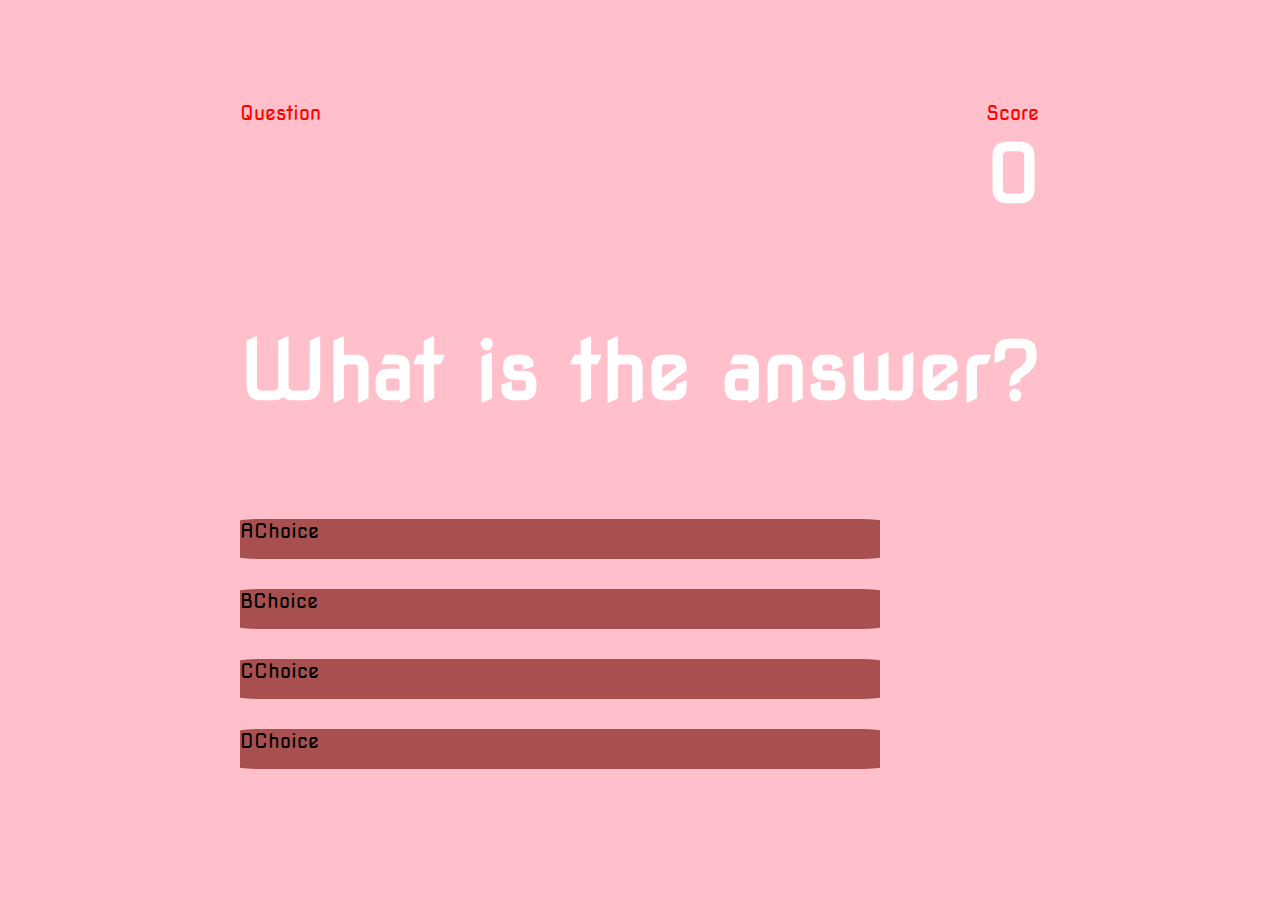
==== Project 2/game.html @ abcdfe27 "Added instructions to How to Play page" ====
<!DOCTYPE html>
<html lang="en">
<head>
    <meta charset="UTF-8">
    <!-- <meta http-equiv="X-UA-Compatible" content="IE=edge"> -->
    <meta name="viewport" content="width=device-width, initial-scale=1.0">
    <title>Game Page</title>
    <link rel="stylesheet" href="style.css">
    <link rel="stylesheet" href="game.css">
</head>
<body>
    <div class="container">
        <div id="game" class="justify-center flex-column">
            <div id="hud">
                <div class="hud-item">
                    <p id="progressText" class="hud-prefix">
                        Question
                    </p>
                    <div id="progressBar">
                        <div id="progressBarFull"></div>
                    </div>
                </div>
                <div class="hud-item">
                    <p class="hud-prefix">
                        Score
                    </p>
                    <h1 class="hud-main-text" id="score">
                        0
                    </h1>
                </div>
            </div>
             <h1 id="question">What is the answer?</h1>
                 <div class="choicecontainer">
                     <p class="choice-prefix">A</p>
                     <p class="choice-text" data-number="1">Choice</p>
                 </div>
                <div class="choicecontainer">
                    <p class="choice-prefix">B</p>
                    <p class="choice-text" data-number="2">Choice</p>
                </div>
                <div class="choicecontainer">
                    <p class="choice-prefix">C</p>
                    <p class="choice-text" data-number="3">Choice</p>
                </div>
                <div class="choicecontainer">
                    <p class="choice-prefix">D</p>
                    <p class="choice-text" data-number="4">Choice</p>
                </div>
        </div>
    </div>
    <script scr="game.js"></script>
</body>
</html>
---- Project 2/style.css ----
@import url("https://fonts.googleapis.com/css2?family=Nova+Square&display=swap");

html {
  background-color: black;
}

* {
  box-sizing: border-box;
  margin: 0;
  padding: 0;
  font-size: 20px;
  font-family: "Nova Square";
}

h1 {
  font-size: 80px;
  color: white;
  margin-bottom: 100px;
}

h2 {
  font-size: 40px;
  margin-bottom: 30px;
}

.container {
  width: 100vw;
  height: 100vh;
  display: flex;
  justify-content: center;
  align-items: center;
  max-width: 80rem;
  margin: 0 auto;
}

.flex-column {
  display: flex;
  flex-direction: column;
}

.flex-center {
  justify-content: center;
  align-items: center;
}

.justify-center {
  justify-content: center;
}

.text-center {
  text-align: center;
}

.hidden {
  display: none;
}

.btn {
  font-size: 40px;
  padding: 32px 0;
  width: 300px;
  text-align: center;
  margin-bottom: 1rem;
  text-decoration: none;
  color: rgb(26, 28, 26);
  background: rgb(230, 230, 89);
  border-radius: 4px;
}

.btn:hover {
  cursor: pointer;
  box-shadow: 0 0.4rem 1.4rem 0 orange;
  transition: transform 150ms;
  transform: scale(1.03);
}

.btn[:disabled]:hover {
  cursor: not-allowed;
  box-shadow: none;
  transform: none;
}

#highscore-btn {
  background: red;
}

/* .fa-crown {
  font-size: 2.5rem;
  margin-left: 1rem;
} */

.container2 {
  width: 50vw;
  height: 100vh;
  display: flex;
  justify-content: center;
  align-items: center;
  max-width: 100rem;
  margin: 0 auto;
}

#howto {
  display: flex;
  text-align: center;
  color: green;
}
---- Project 2/game.css ----
body {
    background: pink;
}

.choicecontainer {
  display: flex;
  margin-bottom: 30px;
  width: 80%;
  height: 40px;
  border-radius: 4%;
  background: rgb(168, 80, 80);
  font-size: 30px;
  min-width: 300px;
}

.choicecontainer:hover {
  cursor: pointer;
  box-shadow: 0.04rem 1.4rem 0 rgba(red, green, blue, alpha);
  transform: scale(1.02);
  transform: 100ms;
}

.choiceprefix {
  padding: 2rem 2.5rem;
  color: white;
}

.choicetext {
  padding: 2rem;
  width: 100%;
  color: white;
}

.correct {
    background: linear-gradient(32deg, rgba(11, 223, 36) 0% (blue) 100%);
}

.incorrect {
    background: linear-gradient(32deg, rgba(230, 29, 29, 1) 0%, rgb(224, 11, 11, 1) 100%);
}

/* Heads Up Display */
#hud {
    display: flex;
    justify-content: space-between;
    color: red;
}

.hudprefix {
    text-align: center;
    font-size: 2rem;
}

.hudmaintext {
    text-align: center;
}

#progresBar {
    width: 20rem;
    height: 3rem;
    border: 0.2rem solid rgb(11, 223, 36);
    margin-top: 2rem;
    border-radius: 50px;
    overflow: hidden;
}

#progressBarFull {
  height: 100%;
  background: rgb(11, 223, 36);
  width: 0%;
}

@media screen and (max-width: 768px) {
  .choicecontainer {
    min-width: 40rem;
  }
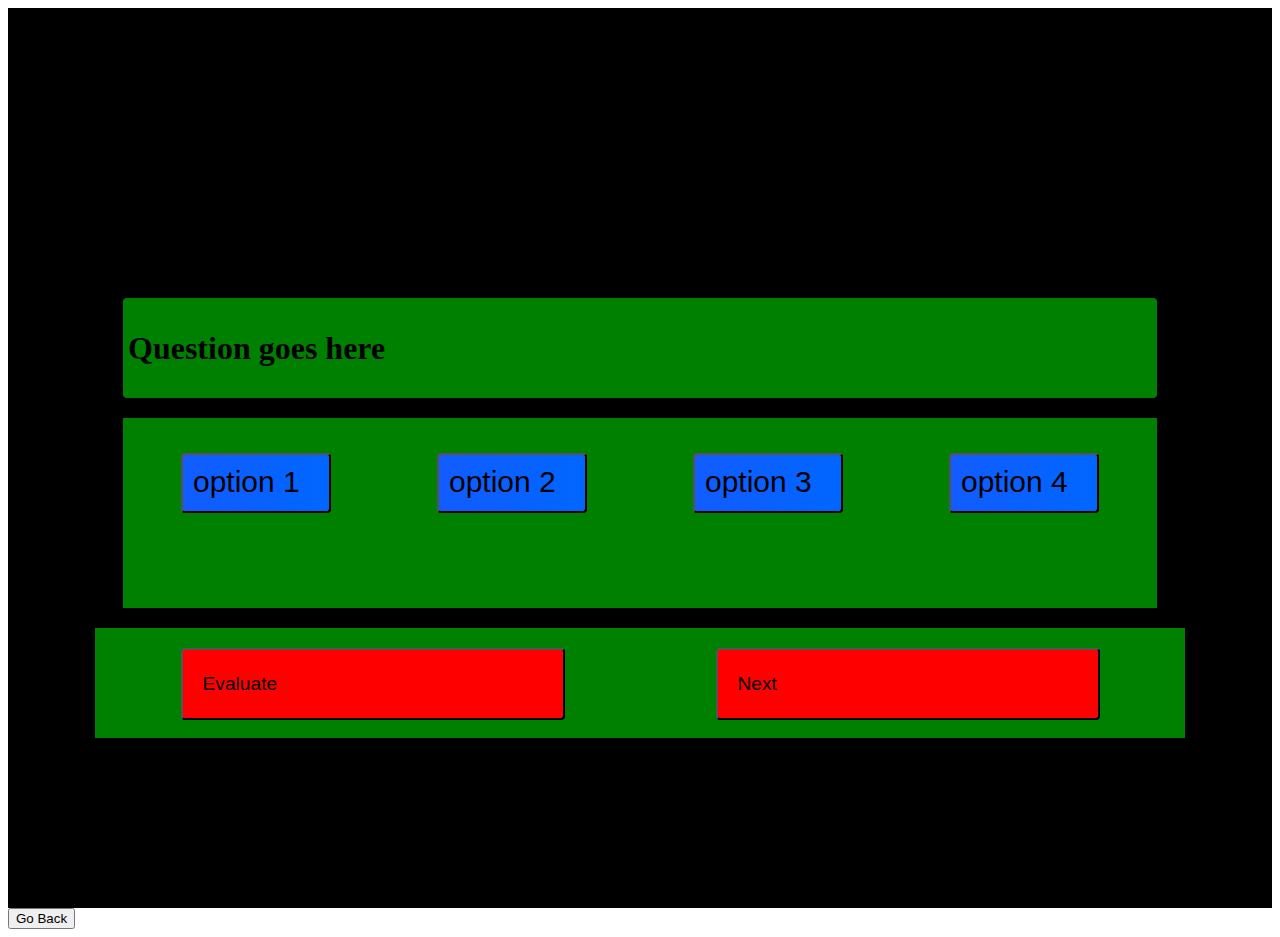
==== commit 16d5fe65: "Updated version of page" ====
--- a/Project 2/game.html
+++ b/Project 2/game.html
@@ -1,53 +1,37 @@
 <!DOCTYPE html>
 <html lang="en">
+
 <head>
     <meta charset="UTF-8">
-    <!-- <meta http-equiv="X-UA-Compatible" content="IE=edge"> -->
+    <meta http-equiv="X-UA-Compatible" content="IE=edge">
     <meta name="viewport" content="width=device-width, initial-scale=1.0">
-    <title>Game Page</title>
-    <link rel="stylesheet" href="style.css">
     <link rel="stylesheet" href="game.css">
 </head>
+
 <body>
-    <div class="container">
-        <div id="game" class="justify-center flex-column">
-            <div id="hud">
-                <div class="hud-item">
-                    <p id="progressText" class="hud-prefix">
-                        Question
-                    </p>
-                    <div id="progressBar">
-                        <div id="progressBarFull"></div>
-                    </div>
-                </div>
-                <div class="hud-item">
-                    <p class="hud-prefix">
-                        Score
-                    </p>
-                    <h1 class="hud-main-text" id="score">
-                        0
-                    </h1>
-                </div>
-            </div>
-             <h1 id="question">What is the answer?</h1>
-                 <div class="choicecontainer">
-                     <p class="choice-prefix">A</p>
-                     <p class="choice-text" data-number="1">Choice</p>
-                 </div>
-                <div class="choicecontainer">
-                    <p class="choice-prefix">B</p>
-                    <p class="choice-text" data-number="2">Choice</p>
-                </div>
-                <div class="choicecontainer">
-                    <p class="choice-prefix">C</p>
-                    <p class="choice-text" data-number="3">Choice</p>
-                </div>
-                <div class="choicecontainer">
-                    <p class="choice-prefix">D</p>
-                    <p class="choice-text" data-number="4">Choice</p>
-                </div>
+    <div class="panel">
+        <div class="result">
+
+        </div>
+        <div class="question-container" id="question">
+            <h1>Question goes here</h1>
+        </div>
+        <div class="option-container">
+            <button class="option" onclick="" id="op1">option 1</button>
+
+            <button class="option" id="op2">option 2</button>
+
+            <button class="option" id="op3">option 3</button>
+
+            <button class="option" id="op4">option 4</button>
+        </div>
+        <div class="navigation">
+            <button class="evaluate">Evaluate</button>
+            <button class="next">Next</button>
         </div>
     </div>
-    <script scr="game.js"></script>
+    <button onclick="history.back()">Go Back</button>
+    <script src="script.js"></script>
 </body>
+
 </html>--- a/Project 2/game.css
+++ b/Project 2/game.css
@@ -1,73 +1,100 @@
-body {
-    background: pink;
+* / body{
+	padding: 0;
+	margin: 0;	
+	width:100vw;
+	height: 100vh;	
 }
 
-.choicecontainer {
+.panel {
+  background-color: black;
+  height: 100vh;
   display: flex;
-  margin-bottom: 30px;
-  width: 80%;
-  height: 40px;
-  border-radius: 4%;
-  background: rgb(168, 80, 80);
-  font-size: 30px;
-  min-width: 300px;
+  flex-direction: column;
+  justify-content: center;
+  align-items: center;
 }
 
-.choicecontainer:hover {
-  cursor: pointer;
-  box-shadow: 0.04rem 1.4rem 0 rgba(red, green, blue, alpha);
-  transform: scale(1.02);
-  transform: 100ms;
+.question-container {
+  display: flex;
+  align-items: center;
+  margin: 10px;
+  padding: 5px;
+  width: 80vw;
+  height: 10vh;
+  background-color: green;
+  border-radius: 4px;
+  text-align: center;
 }
 
-.choiceprefix {
-  padding: 2rem 2.5rem;
-  color: white;
+.result{
+	margin: 10px;
+	padding: 5px;
+	width:80vw;
+	height: 10vh;
+	text-align: center;
+	font-size: 50px;
 }
 
-.choicetext {
-  padding: 2rem;
-  width: 100%;
-  color: white;
+.option-container {
+  display: flex;
+  justify-content: space-around;
+  border-radius: 0;
+  margin: 10px;
+  padding: 5px;
+  width: 80vw;
+  height: 20vh;
+  background-color: green;
 }
 
-.correct {
-    background: linear-gradient(32deg, rgba(11, 223, 36) 0% (blue) 100%);
+.option {
+  display: flex;
+  margin: 30px;
+  padding: 10px;
+  width: 150px;
+  height: 60px;
+  font-size: 30px;
+  background: linear-gradient(90deg, rgb(18, 92, 255) 0%, rgb(0, 102, 255) 100%);
+  border-radius: 4px;
+  text-align: center;
 }
 
-.incorrect {
-    background: linear-gradient(32deg, rgba(230, 29, 29, 1) 0%, rgb(224, 11, 11, 1) 100%);
+.option:hover {
+  background-color: yellow;
 }
 
-/* Heads Up Display */
-#hud {
-    display: flex;
-    justify-content: space-between;
-    color: red;
+.navigation {
+  width: 1070px;
+  height: 10vh;
+  margin: 10px;
+  padding: 10px;
+  display: flex;
+  justify-content: space-around;
+  background-color: green;
 }
 
-.hudprefix {
-    text-align: center;
-    font-size: 2rem;
+.evaluate,
+.next {
+  display: flex;
+  margin-top: 10px;
+  width: 30vw;
+  height: 8vh;
+  padding: 20px;
+  font-size: larger;
 }
 
-.hudmaintext {
-    text-align: center;
+.evaluate {
+  display: flex;
+  background-color: red;
+  align-items: center;
+  border-radius: 4px;
 }
 
-#progresBar {
-    width: 20rem;
-    height: 3rem;
-    border: 0.2rem solid rgb(11, 223, 36);
-    margin-top: 2rem;
-    border-radius: 50px;
-    overflow: hidden;
-}
-
-#progressBarFull {
-  height: 100%;
-  background: rgb(11, 223, 36);
-  width: 0%;
+.next {
+  display: flex;
+  color: black;
+  background-color: red;
+  align-items: center;
+  border-radius: 4px;
 }
 
 @media screen and (max-width: 768px) {
@@ -76,3 +103,10 @@
   }
 
 
+
+
+
+
+
+
+
